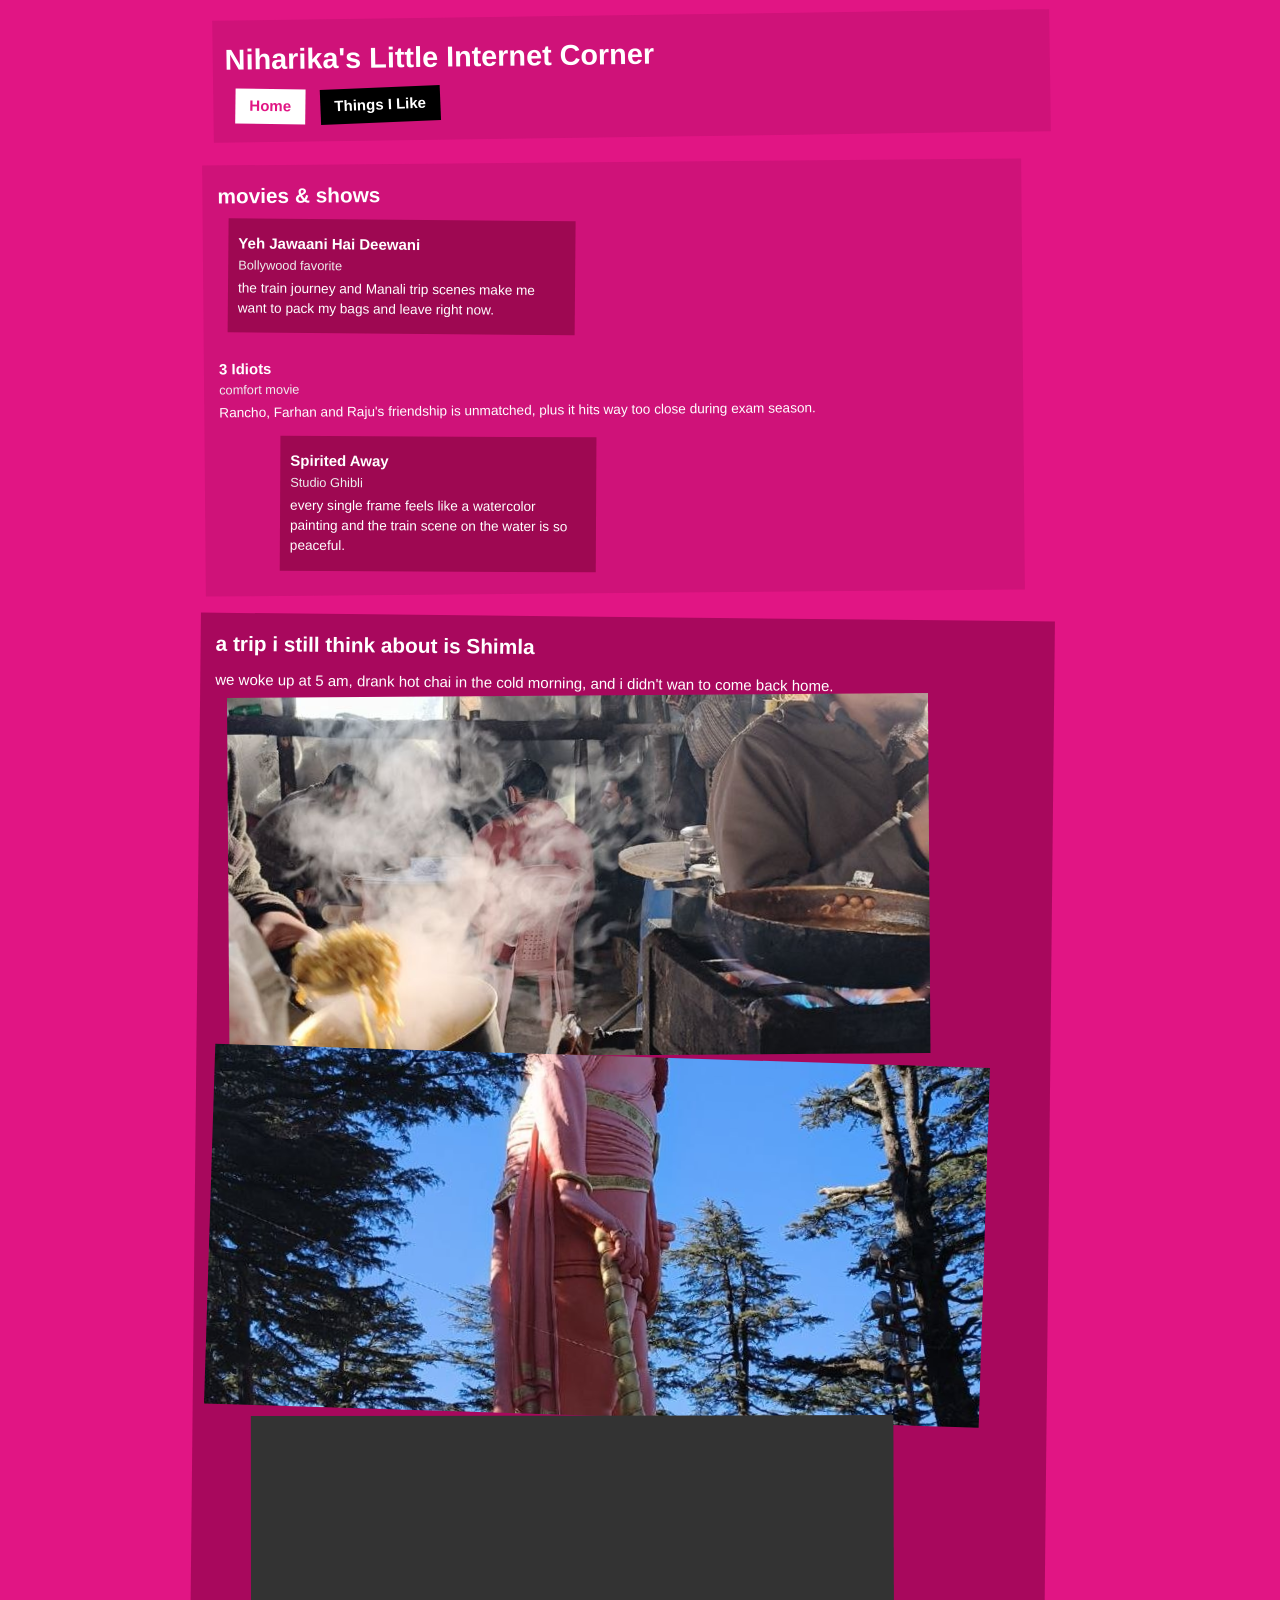
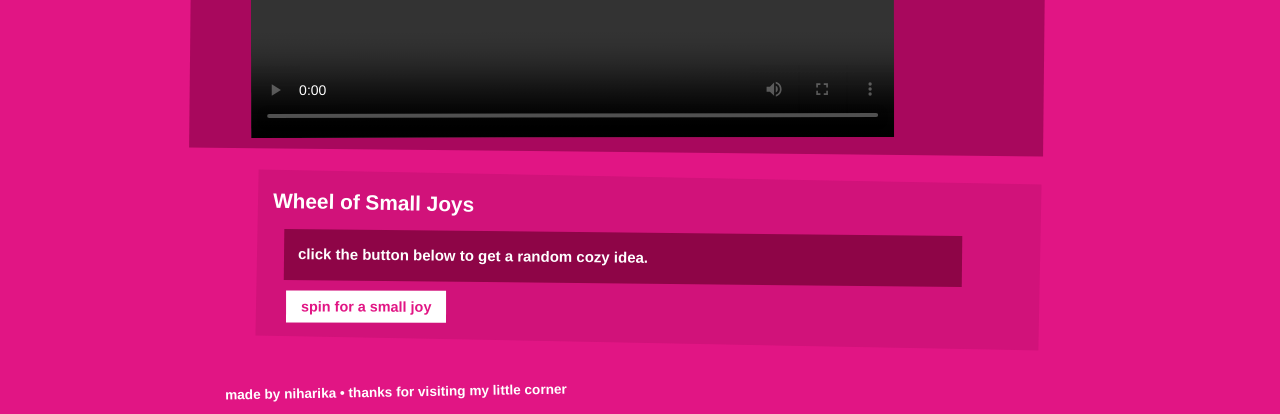
==== things.html @ 1fb84e4d "feat: create things page structure with collections, trip memories, and bucket list" ====
<!DOCTYPE html>
<html lang=""en">
<head>
  <meta charset="UTF-8">
  <meta name="viewport" content="width=device-width, initial-scale=1.0">
  <title>things i like ♡</title>
  <link rel="stylesheet" href="style.css">
</head>
<body>
  <div class="container">
    <header>
      <h1>Niharika's Little Internet Corner</h1>
      <nav>
        <a href="index.html" class="nav-link">Home</a>
        <a href="things.html" class="nav-link active">Things I Like</a>
      </nav>
    </header>

    <main>
      <section class="box box-1">
        <h2>movies & shows</h2>
        <div class="grid">
          <div class="grid-card card-1"><strong>Yeh Jawaani Hai Deewani</strong><div style="font-size:0.8rem; color:#eee;">Bollywood favorite</div><p style="font-size:0.85rem; margin-top:4px;">the train journey and Manali trip scenes make me want to pack my bags and leave right now.</p></div>
          <div class=""grid-card card-2"><strong>3 Idiots</strong><div style="font-size:0.8rem; color:#eee;">comfort movie</div><p style="font-size:0.85rem; margin-top:4px;">Rancho, Farhan and Raju's friendship is unmatched, plus it hits way too close during exam season.</p></div>
          <div class="grid-card card-3"><strong>Spirited Away</strong><div style="font-size:0.8rem; color:#eee;">Studio Ghibli</div><p style="font-size:0.85rem; margin-top:4px;">every single frame feels like a watercolor painting and the train scene on the water is so peaceful.</p></div>
        </div>
      </section>

      <section class="box box-4">
        <h2>a trip i still think about is Shimla</h2>
        <p>we woke up at 5 am, drank hot chai in the cold morning, and i didn't wan to come back home.</p>
        <div style=""margin-top:12px;">
          <div class="media-box media-1"><img src="assets/photo_2026-10-07_17-12-15.jpg" alt="Ananta Inn Shimla hot maggi and tea" class="media-file"></div>
          <div class="media-box media-2"><img src="assets/photo_2026-10-07_17-14-19.jpg" alt="Jakhu Temple Shimla statue" class="media-file"></div>
          <div class="media-box media-3"><video src="assets/video_2026-10-07_17-15-00.mp4" controls preload="metadata" class="media-file"></video></div>
        </div>
      </section>

      <section class="box box-6">
        <h2>Wheel of Small Joys</h2>
        <div>
          <div class="output-box" id="randomResult">click the button below to get a random cozy idea.</div>
          <button id="btnRandom" style="margin-top:12px; margin-left:15px;">spin for a small joy</button>
        </div>
      </section>
    </main>

    <footer>made by niharika • thanks for visiting my little corner</footer>
  </div>
  <script src="things.js"></script>
</body>
</html>
---- style.css ----
* { box-sizing: border-box; margin: 0; padding: 0; }
body { background: #E11584; color: #ffffff; font-family: Arial, sans-serif; font-size: 15px; line-height: 1.5; padding: 10px; overflow-x: hidden; }
.container { width: 96%; max-width: 900px; margin: 0 auto; padding: 5px; }

header { background: #cf1279; padding: 18px 12px; margin-bottom: 25px; width: 94%; margin-left: 2%; transform: rotate(-0.8deg); }
h1 { font-size: 1.8rem; color: #ffffff; margin-bottom: 6px; font-weight: bold; font-family: 'Comic Sans MS', cursive, sans-serif; }
h2 { font-size: 1.3rem; color: #ffffff; margin-bottom: 10px; font-weight: bold; }
nav { display: flex; gap: 15px; margin-top: 8px; margin-left: 10px; }
.nav-link { background: #ffffff; color: #E11584; padding: 6px 14px; text-decoration: none; font-weight: bold; transform: rotate(1.5deg); }
.nav-link.active { background: #000000; color: #ffffff; transform: rotate(-1.5deg); }

.box { padding: 15px; margin-bottom: 25px; }
.box-1 { background: #cf1279; width: 92%; margin-left: 1%; transform: rotate(-0.5deg); }
.box-2 { background: #b80e6a; width: 84%; margin-left: 13%; transform: rotate(1deg); }
.box-3 { background: #d91480; width: 90%; margin-left: 4%; transform: rotate(-0.8deg); }
.box-4 { background: #a8085d; width: 96%; margin-left: 0%; transform: rotate(0.6deg); }
.box-5 { background: #c20d71; width: 78%; margin-left: 18%; transform: rotate(-1.2deg); }
.box-6 { background: #d1127a; width: 88%; margin-left: 7%; transform: rotate(1.1deg); }

.list-row { margin-bottom: 12px; padding-left: 8px; }
.btn-group { display: flex; flex-wrap: wrap; gap: 10px; margin: 10px 0; margin-left: 8px; }
button { background: #ffffff; color: #E11584; border: none; padding: 8px 15px; font-weight: bold; cursor: pointer; font-size: 0.9rem; transform: rotate(-1deg); }
button:hover { background: #ffc0cb; }
button.active { background: #000000; color: #ffffff; transform: rotate(1deg); }
.output-box { background: #8e0547; padding: 14px; margin-top: 10px; font-weight: bold; width: 90%; margin-left: 12px; transform: rotate(-0.5deg); }

form { display: flex; flex-direction: column; gap: 10px; margin-top: 10px; }
input, textarea { background: #ffffff; color: #000000; border: none; padding: 10px; font-family: inherit; font-size: 0.9rem; width: 80%; margin-left: 15px; }
.note-item { background: #8e0547; padding: 12px; margin-top: 10px; width: 85%; margin-left: 20px; transform: rotate(0.8deg); }

.grid { display: flex; flex-wrap: wrap; gap: 14px; margin-top: 10px; }
.grid-card { background: #9e0852; padding: 14px 10px; margin-bottom: 8px; }
.card-1 { width: 44%; margin-left: 10px; transform: rotate(1deg); }
.card-2 { width: 48%; margin-left: 25px; transform: rotate(-1.5deg); }
.card-3 { width: 40%; margin-left: 60px; transform: rotate(0.8deg); }

.medi  a-box { background: #9e0852; padding: 12px; margin-bottom: 18px; }
.media-1 { width: 85%; margin-left: 15px; transform: rotate(-1deg); }
.media-2 { width: 94%; margin-left: 0px; transform: rotate(1.2deg); }
.media-3 { width: 78%; margin-left: 45px; transform: rotate(-0.7deg); }
.media-file { width: 100%; max-height: 360px; object-fit: cover; display: block; border: none; }
.caption { font-size: 0.85rem; margin-top: 6px; }

.bucket-item { background: #9e0852; padding: 12px; margin-bottom: 10px; cursor: pointer; display: flex; align-items: center; gap: 10px; }
.bucket-1 { width: 88%; margin-left: 10px; transform: rotate(0.5deg); }
.bucket-2 { width: 96%; margin-left: 0px; transform: rotate(-0.8deg); }
.bucket-3 { width: 82%; margin-left: 35px; transform: rotate(1.2deg); }
.bucket-4 { width: 90%; margin-left: 15px; transform: rotate(-0.5deg); }
.bucket-5 { width: 85%; margin-left: 25px; transform: rotate(0.9deg); }
.bucket-6 { width: 92%; margin-left: 5px; transform: rotate(-1.1deg); }
.bucket-item.checked { background: #7c033f; font-weight: bold; }

footer { text-align: left; font-size: 0.85rem; font-weight: bold; margin-top: 25px; padding-top: 10px; margin-left: 30px; transform: rotate(-1deg); }
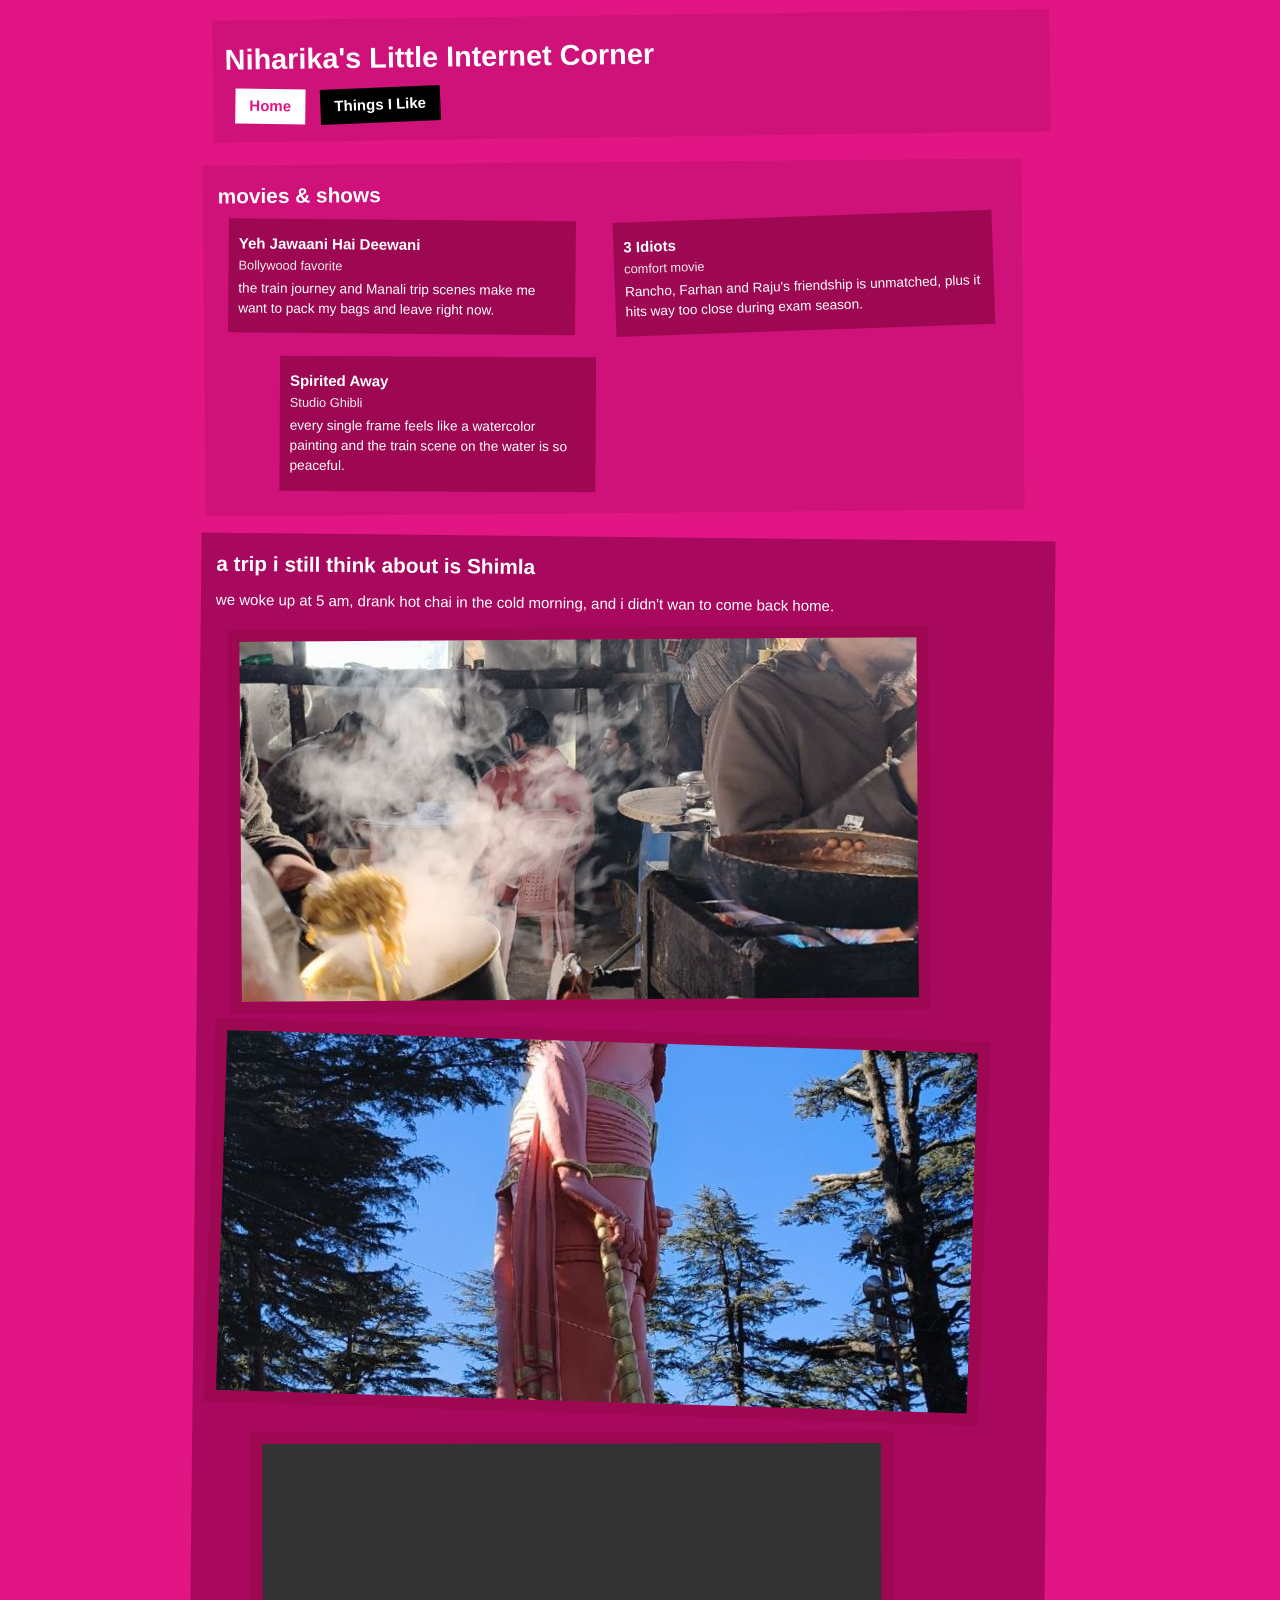
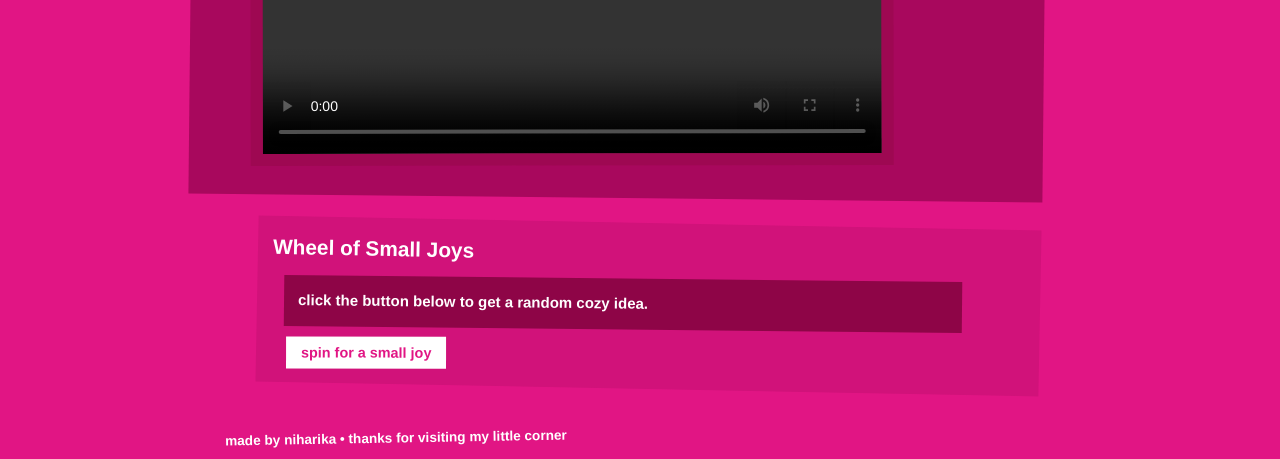
==== commit 4729a9bd: "feat(modified): silly mistakes" ====
--- a/things.html
+++ b/things.html
@@ -1,5 +1,5 @@
 <!DOCTYPE html>
-<html lang=""en">
+<html lang="en">
 <head>
   <meta charset="UTF-8">
   <meta name="viewport" content="width=device-width, initial-scale=1.0">
@@ -21,7 +21,7 @@
         <h2>movies & shows</h2>
         <div class="grid">
           <div class="grid-card card-1"><strong>Yeh Jawaani Hai Deewani</strong><div style="font-size:0.8rem; color:#eee;">Bollywood favorite</div><p style="font-size:0.85rem; margin-top:4px;">the train journey and Manali trip scenes make me want to pack my bags and leave right now.</p></div>
-          <div class=""grid-card card-2"><strong>3 Idiots</strong><div style="font-size:0.8rem; color:#eee;">comfort movie</div><p style="font-size:0.85rem; margin-top:4px;">Rancho, Farhan and Raju's friendship is unmatched, plus it hits way too close during exam season.</p></div>
+          <div class="grid-card card-2"><strong>3 Idiots</strong><div style="font-size:0.8rem; color:#eee;">comfort movie</div><p style="font-size:0.85rem; margin-top:4px;">Rancho, Farhan and Raju's friendship is unmatched, plus it hits way too close during exam season.</p></div>
           <div class="grid-card card-3"><strong>Spirited Away</strong><div style="font-size:0.8rem; color:#eee;">Studio Ghibli</div><p style="font-size:0.85rem; margin-top:4px;">every single frame feels like a watercolor painting and the train scene on the water is so peaceful.</p></div>
         </div>
       </section>
@@ -29,7 +29,7 @@
       <section class="box box-4">
         <h2>a trip i still think about is Shimla</h2>
         <p>we woke up at 5 am, drank hot chai in the cold morning, and i didn't wan to come back home.</p>
-        <div style=""margin-top:12px;">
+        <div style="margin-top:12px;">
           <div class="media-box media-1"><img src="assets/photo_2026-10-07_17-12-15.jpg" alt="Ananta Inn Shimla hot maggi and tea" class="media-file"></div>
           <div class="media-box media-2"><img src="assets/photo_2026-10-07_17-14-19.jpg" alt="Jakhu Temple Shimla statue" class="media-file"></div>
           <div class="media-box media-3"><video src="assets/video_2026-10-07_17-15-00.mp4" controls preload="metadata" class="media-file"></video></div>
--- a/style.css
+++ b/style.css
@@ -34,7 +34,7 @@
 .card-2 { width: 48%; margin-left: 25px; transform: rotate(-1.5deg); }
 .card-3 { width: 40%; margin-left: 60px; transform: rotate(0.8deg); }
 
-.medi  a-box { background: #9e0852; padding: 12px; margin-bottom: 18px; }
+.media-box { background: #9e0852; padding: 12px; margin-bottom: 18px; }
 .media-1 { width: 85%; margin-left: 15px; transform: rotate(-1deg); }
 .media-2 { width: 94%; margin-left: 0px; transform: rotate(1.2deg); }
 .media-3 { width: 78%; margin-left: 45px; transform: rotate(-0.7deg); }
